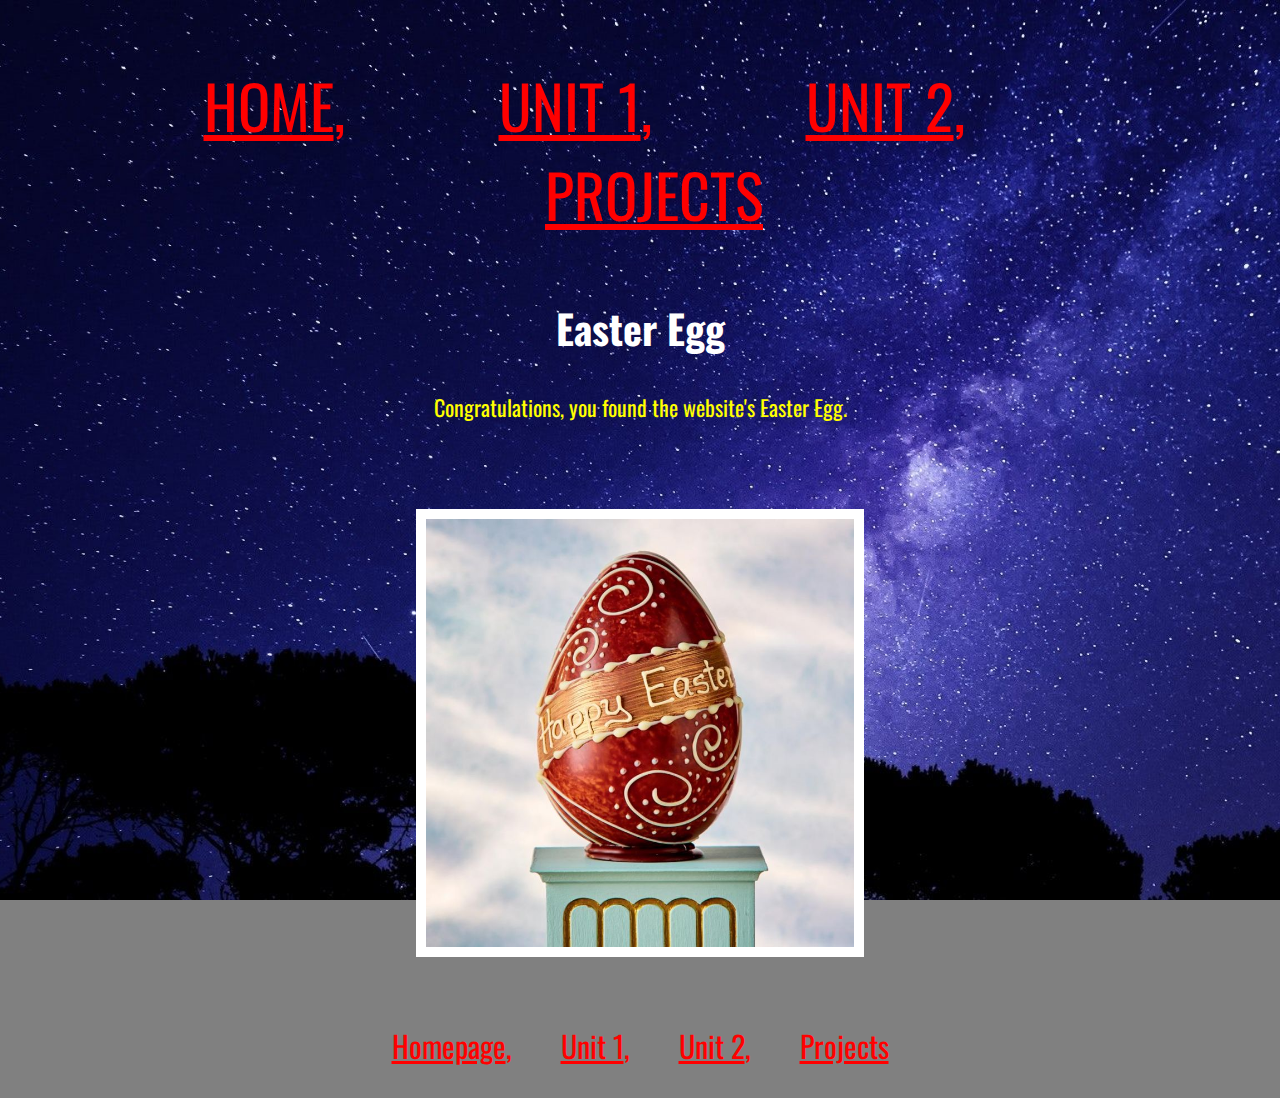
==== easter_egg.html @ ea29e45a "Added a little Easter egg" ====
<!DOCTYPE html>
<html lang="en">
<head>
    <meta charset="UTF-8">
    <link rel="stylesheet" type="text/css" href="main.css">
    <link href="https://fonts.googleapis.com/css2?family=Oswald:wght@500&display=swap" rel="stylesheet">
    <link href="https://fonts.googleapis.com/css2?family=Cinzel:wght@700&display=swap" rel="stylesheet">
    <title>Easter Egg</title>
</head>
<body>
    <div class="navbar">
        <p><a class="link1" href="index.html">HOME</a>, &nbsp; &nbsp; &nbsp; &nbsp; &nbsp; <a class="link1" href="unit1.html">UNIT 1</a>, &nbsp; &nbsp; &nbsp; &nbsp; &nbsp; <a class="link1" href="unit2.html">UNIT 2</a>, &nbsp; &nbsp; &nbsp; &nbsp; &nbsp; <a class="link1" href="projects.html">PROJECTS</a><p>
    </div>

    <div id="section">
        <h2>Easter Egg</h2>
        <div class="text">
            <p id="eastersection">Congratulations, you found the website's Easter Egg.</p><br><br>
        </div>
    

        <img id="easteregg" src="easter_egg.jpg" alt="An Easter Egg"><br><br>
    <div>
    
    <div class="nav">
        <p><a class="link2" href="index.html">Homepage</a>, &nbsp; &nbsp; &nbsp; <a class="link2" href="unit1.html">Unit 1</a>, &nbsp; &nbsp; &nbsp; <a class="link2" href="unit2.html">Unit 2</a>, &nbsp; &nbsp; &nbsp; <a class="link2" href="projects.html">Projects</a><p>
    </div>
</body>
</html>
---- main.css ----
* {
    box-sizing: border-box;
}

body {
    background: url("background2.jpg") repeat center center fixed;
    background-color: gray;
    margin-left: 15%;
    margin-right: 15%;
    margin-top: auto;
    margin-bottom: auto;
    background-size: cover;
    width: auto;
}

.navbar {
    font-family: 'Oswald', sans-serif;
    color: red;
    font-size: 60px;
    text-align: center;
}

.link1 {
    font-family: 'Oswald', sans-serif;
    color: red;
    font-size: 60px;
}

h1 {
    font-family: 'Oswald', sans-serif;
    font-size: 100px;
    text-align: center;
    color: white;
}

.logo {
    display: block;
    width: 60%;
    padding: 60px;
    margin-left: auto;
    margin-right: auto;
}

#logo4 {
    display: block;
    width: 40%;
    padding: 60px;
    margin-left: auto;
    margin-right: auto;
}

#welcome {
    font-size: 200px;
    text-align: center;
}

h2 {
    font-family: 'Oswald', sans-serif;
    font-size: 40px;
    color: white;
    text-align: center;
}

h3 {
    font-family: 'Oswald', sans-serif;
    font-size: 26px;
    color: white;
}

.text {
    /* font-family: 'Cinzel', serif; */
    font-family: 'Oswald', sans-serif;
    color: yellow;
    font-size: 22px;
    text-align: justify;
    text-justify: inter-word;
}

#sketch {
    display: block;
    width: 50%;
    padding: 0px;
    margin-left: auto;
    margin-right: auto;
    border: 10px solid white;
}

#email {
    color: magenta;
    font-size: 30px;
    text-align: center;
}

.green {
    color: aquamarine;
}

.reference {
    color: aquamarine;
    font-family: 'Oswald', sans-serif;
    font-size: 22px;
    text-align: justify;
    text-justify: inter-word;
}

.nav {
    font-family: 'Oswald', sans-serif;
    color: red;
    font-size: 30px;
    text-align: center;
}

.link2 {
    font-family: 'Oswald', sans-serif;
    color: red;
    font-size: 30px;
}

#link3 {
    font-family: 'Oswald', sans-serif;
    color: red;
    font-size: 22px;
    text-align: justify;
    text-justify: inter-word;
}

#code {
    width: 100%;
    height: 1000px;
    margin-left: auto;
    margin-right: auto;
    padding: 10px;
}

#easterlink {
    font-family: 'Oswald', sans-serif;
    color: yellow;
    font-size: 22px;
    text-align: justify;
    text-justify: inter-word;
}

#easteregg {
    display: block;
    width: 50%;
    padding: 0px;
    margin-left: auto;
    margin-right: auto;
    border: 10px solid white;
}

#eastersection {
    text-align: center;
}
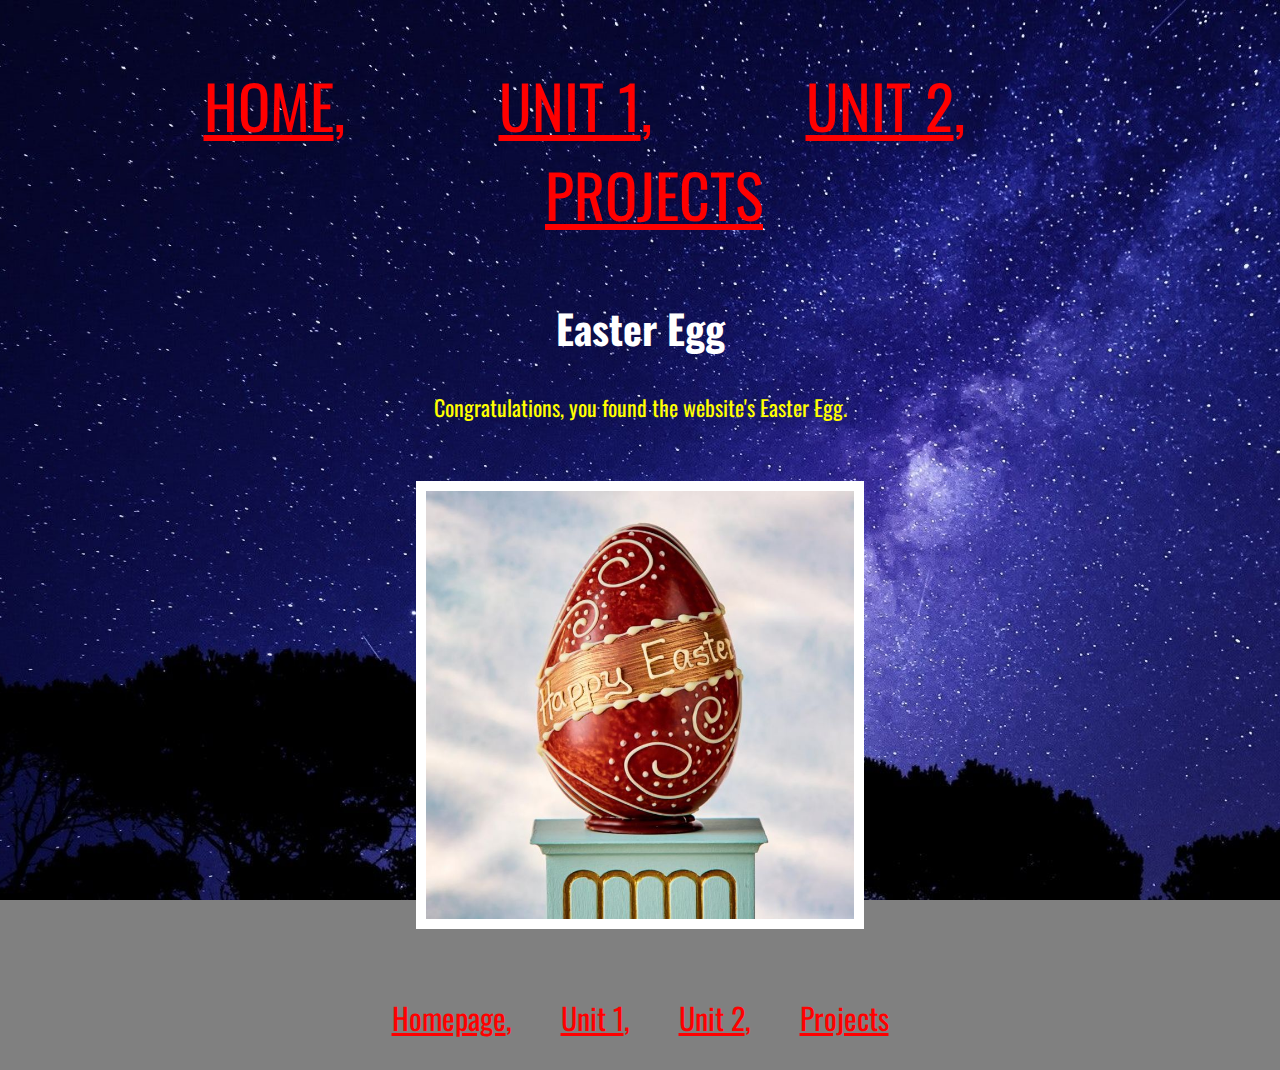
==== commit d5751696: "Small update to Easter Egg" ====
--- a/easter_egg.html
+++ b/easter_egg.html
@@ -14,7 +14,7 @@
 
     <div id="section">
         <h2>Easter Egg</h2>
-        <div class="text">
+        <div>
             <p id="eastersection">Congratulations, you found the website's Easter Egg.</p><br><br>
         </div>
     
--- a/main.css
+++ b/main.css
@@ -151,4 +151,7 @@
 
 #eastersection {
     text-align: center;
+    font-family: 'Oswald', sans-serif;
+    color: yellow;
+    font-size: 22px;
 }